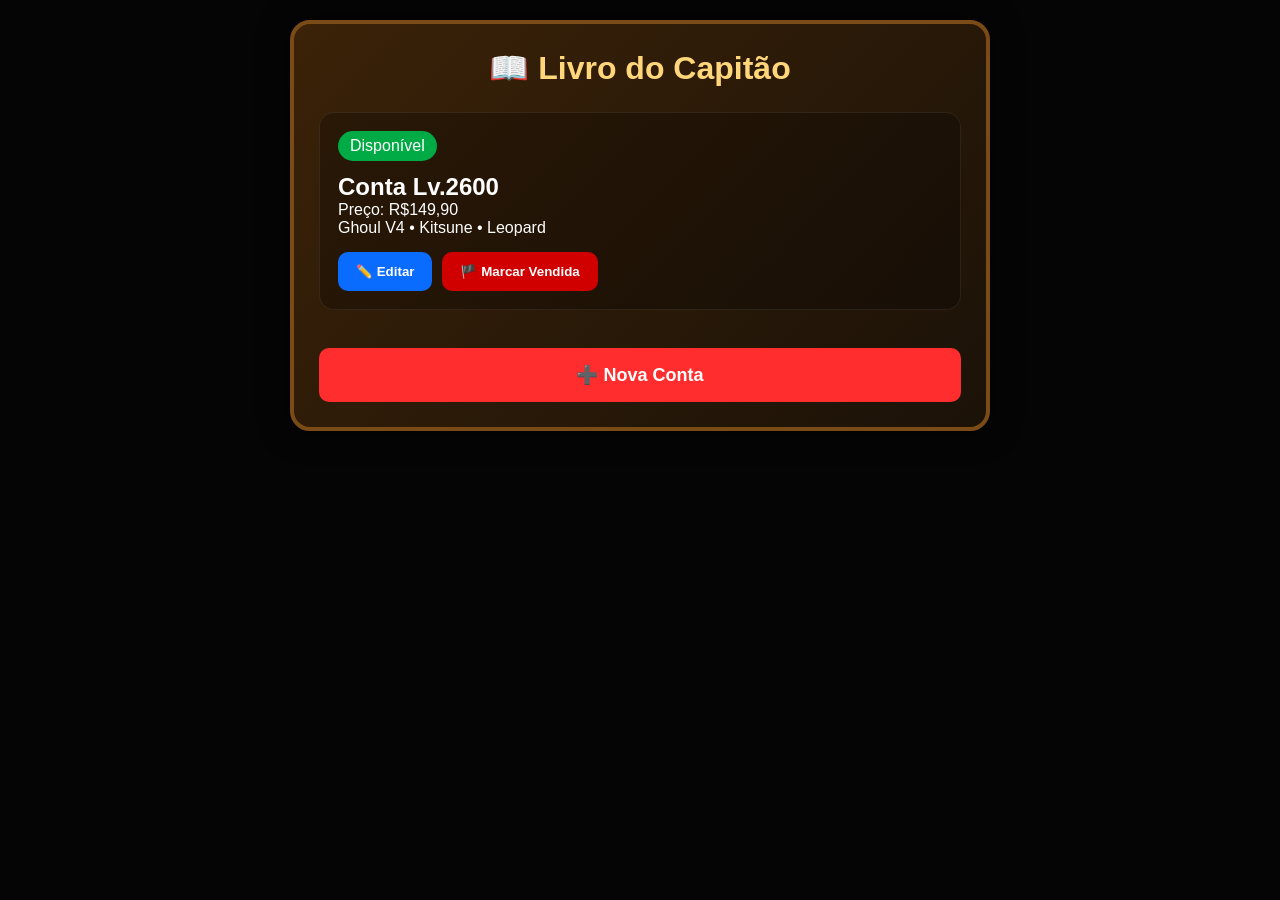
==== admin.html @ 83b6c4c4 "Create admin.html" ====
<!DOCTYPE html>
<html lang="pt-BR">
<head>
<meta charset="UTF-8">
<meta name="viewport" content="width=device-width, initial-scale=1.0">
<title>Livro do Capitão</title>

<link rel="stylesheet" href="css/style.css">

<style>

body{
background:#050505;
padding:20px;
}

.livro{

max-width:700px;
margin:auto;
background:linear-gradient(135deg,#3b2208,#1b1208);
border:4px solid #7a4b17;
border-radius:20px;
padding:25px;
box-shadow:0 0 30px rgba(0,0,0,.6);

}

h1{

text-align:center;
color:#ffd67a;
margin-bottom:25px;

}

.conta{

background:rgba(0,0,0,.25);
padding:18px;
border-radius:15px;
margin-bottom:18px;
border:1px solid rgba(255,255,255,.08);

}

.status{

display:inline-block;
padding:6px 12px;
border-radius:20px;
background:#00aa44;
margin-bottom:12px;

}

.botoes{

display:flex;
gap:10px;
margin-top:15px;
flex-wrap:wrap;

}

button{

padding:12px 18px;
border:none;
border-radius:10px;
color:white;
font-weight:bold;
cursor:pointer;

}

.editar{

background:#0a6cff;

}

.vendida{

background:#d10000;

}

.nova{

width:100%;
margin-top:20px;
background:#ff2d2d;
padding:16px;
font-size:18px;

}

</style>

</head>

<body>

<div class="livro">

<h1>📖 Livro do Capitão</h1>

<div class="conta">

<div class="status">Disponível</div>

<h2>Conta Lv.2600</h2>

<p>Preço: R$149,90</p>

<p>Ghoul V4 • Kitsune • Leopard</p>

<div class="botoes">

<button class="editar">
✏️ Editar
</button>

<button class="vendida">
🏴 Marcar Vendida
</button>

</div>

</div>

<button class="nova">
➕ Nova Conta
</button>

</div>

</body>
</html>
---- css/style.css ----
:root{
  --bg:#050505;
  --red:#d10000;
  --red2:#ff2d2d;
  --glass:rgba(0,0,0,.45);
}

*{
  margin:0;
  padding:0;
  box-sizing:border-box;
  font-family:Arial,sans-serif;
}

body{
  background:var(--bg);
  color:white;
}

.hero{
  position:relative;
  min-height:100vh;
  display:flex;
  justify-content:center;
  align-items:center;
  overflow:hidden;
}

.hero img{
  position:absolute;
  width:100%;
  height:100%;
  object-fit:cover;
  filter:brightness(.35);
}

.overlay{
  position:absolute;
  inset:0;
  background:linear-gradient(rgba(0,0,0,.25),rgba(0,0,0,.9));
}

.flash{
  position:absolute;
  inset:0;
  background:
  radial-gradient(circle at 20% 20%,rgba(255,0,0,.20),transparent 35%),
  radial-gradient(circle at 80% 40%,rgba(255,0,0,.15),transparent 30%);
  animation:pulse 2.5s infinite;
}

@keyframes pulse{
  50%{
    opacity:.4;
    transform:scale(1.05);
  }
}

.box{
  position:relative;
  z-index:2;
  width:92%;
  max-width:390px;
  background:var(--glass);
  backdrop-filter:blur(10px);
  border:1px solid rgba(255,0,0,.35);
  border-radius:24px;
  padding:30px;
  text-align:center;
}

.logo{
  font-size:45px;
  font-weight:bold;
  color:var(--red2);
  text-shadow:0 0 20px red;
  margin-bottom:12px;
}

.btn{
  display:block;
  padding:16px;
  margin:12px 0;
  border-radius:14px;
  text-decoration:none;
  color:white;
  font-size:20px;
  font-weight:bold;
}

.red{
  background:var(--red);
}

.out{
  border:2px solid var(--red2);
}

.out:hover{
  background:var(--red2);
}

.tesouros{
  margin-top:18px;
  color:#ffaaaa;
  animation:pisca 1.5s infinite;
}

@keyframes pisca{
  50%{
    opacity:.5;
  }
}
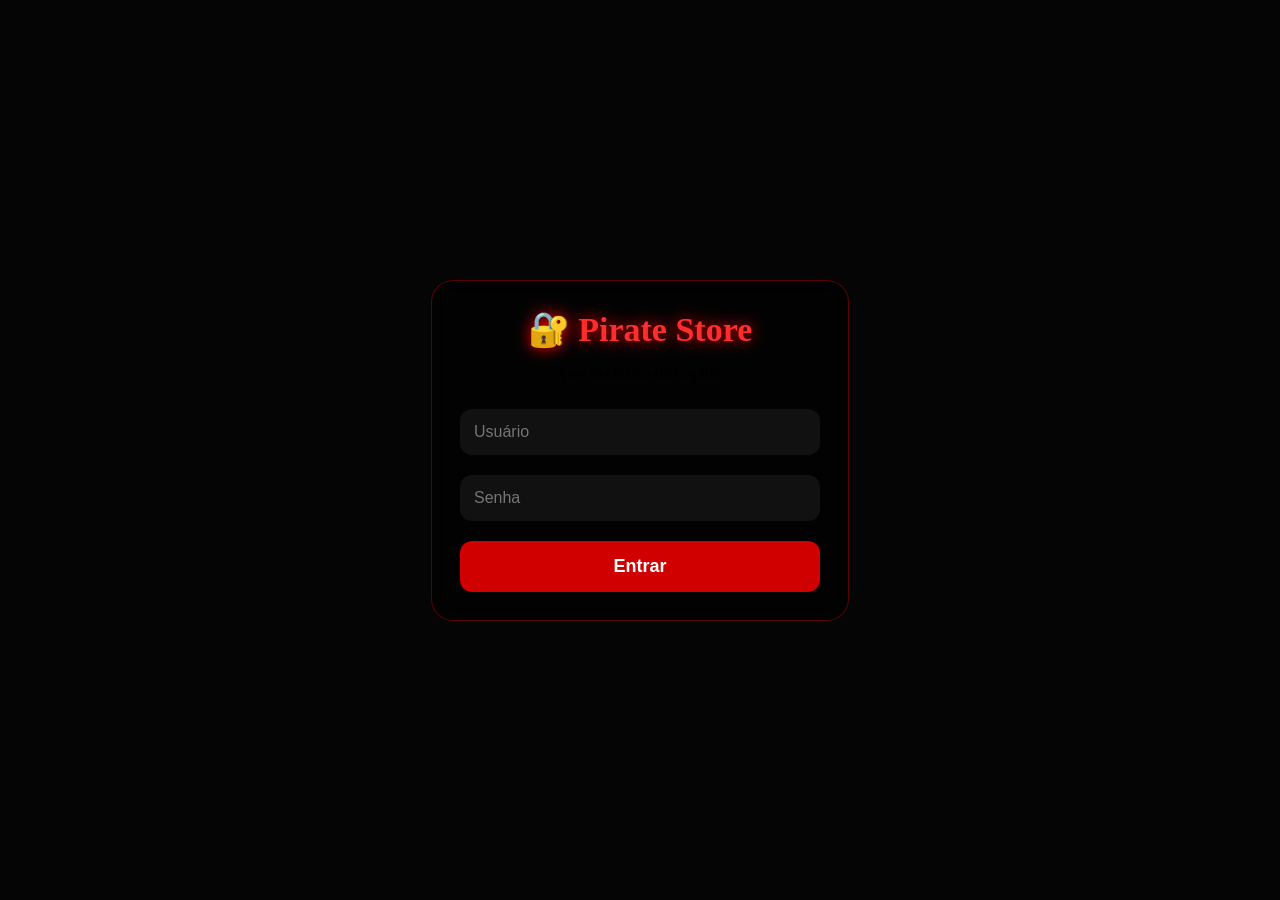
==== commit 5cdd15fe: "Update admin.html" ====
--- a/admin.html
+++ b/admin.html
@@ -29,112 +29,291 @@
 h1{
 
 text-align:center;
+<!DOCTYPE html>
+<html lang="pt-BR">
+<head>
+<meta charset="UTF-8">
+<meta name="viewport" content="width=device-width, initial-scale=1.0">
+<title>Livro do Capitão - Pirate Store</title>
+
+<link rel="stylesheet" href="css/style.css">
+
+<style>
+
+body{
+background:#050505;
+color:white;
+font-family:Arial,sans-serif;
+padding:18px;
+margin:0;
+}
+
+.livro{
+max-width:720px;
+margin:auto;
+background:linear-gradient(135deg,#3b2208,#1b1208);
+border:3px solid #8a5a22;
+border-radius:22px;
+padding:22px;
+box-shadow:0 0 35px rgba(0,0,0,.7);
+}
+
+.topo{
+display:flex;
+justify-content:space-between;
+align-items:center;
+margin-bottom:20px;
+}
+
+h1{
 color:#ffd67a;
-margin-bottom:25px;
-
-}
-
-.conta{
-
-background:rgba(0,0,0,.25);
+margin:0;
+}
+
+.sair{
+background:#5c0000;
+padding:10px 16px;
+border-radius:10px;
+color:white;
+text-decoration:none;
+font-weight:bold;
+}
+
+form{
+display:grid;
+gap:12px;
+margin-top:20px;
+}
+
+input,textarea{
+padding:14px;
+border:none;
+border-radius:12px;
+background:#111;
+color:white;
+font-size:15px;
+}
+
+button{
+padding:15px;
+border:none;
+border-radius:12px;
+background:#d10000;
+color:white;
+font-size:16px;
+font-weight:bold;
+cursor:pointer;
+}
+
+.lista{
+margin-top:30px;
+display:grid;
+gap:15px;
+}
+
+.card{
+background:#111;
 padding:18px;
-border-radius:15px;
-margin-bottom:18px;
-border:1px solid rgba(255,255,255,.08);
-
+border-radius:14px;
+border:1px solid #333;
 }
 
 .status{
-
 display:inline-block;
-padding:6px 12px;
+padding:5px 10px;
+background:#00aa44;
 border-radius:20px;
-background:#00aa44;
-margin-bottom:12px;
-
-}
-
-.botoes{
-
+font-size:12px;
+margin-bottom:10px;
+}
+
+.status.vendida{
+background:#a10000;
+}
+
+.acoes{
 display:flex;
-gap:10px;
+gap:8px;
 margin-top:15px;
 flex-wrap:wrap;
-
-}
-
-button{
-
-padding:12px 18px;
-border:none;
-border-radius:10px;
-color:white;
-font-weight:bold;
-cursor:pointer;
-
+}
+
+.acoes button{
+flex:1;
+padding:10px;
+font-size:13px;
+}
+
+.excluir{
+background:#5c0000;
 }
 
 .editar{
-
-background:#0a6cff;
-
-}
-
-.vendida{
-
-background:#d10000;
-
-}
-
-.nova{
-
-width:100%;
-margin-top:20px;
-background:#ff2d2d;
-padding:16px;
-font-size:18px;
-
+background:#0066cc;
 }
 
 </style>
-
 </head>
 
 <body>
 
+<script>
+if(sessionStorage.getItem("adminLogado")!=="sim"){
+window.location.href="login.html";
+}
+</script>
+
 <div class="livro">
 
+<div class="topo">
+
 <h1>📖 Livro do Capitão</h1>
 
-<div class="conta">
-
-<div class="status">Disponível</div>
-
-<h2>Conta Lv.2600</h2>
-
-<p>Preço: R$149,90</p>
-
-<p>Ghoul V4 • Kitsune • Leopard</p>
-
-<div class="botoes">
-
-<button class="editar">
+<a href="#" class="sair" onclick="logout()">Sair</a>
+
+</div>
+
+<form id="form">
+
+<input id="titulo" placeholder="Nome da conta" required>
+
+<input id="preco" placeholder="Preço (149,90)" required>
+
+<input id="nivel" placeholder="Nível">
+
+<input id="raca" placeholder="Raça">
+
+<input id="frutas" placeholder="Frutas">
+
+<button type="submit">
+➕ Adicionar Conta
+</button>
+
+</form>
+
+<div id="lista" class="lista"></div>
+
+</div>
+
+<script>
+
+let contas=[];
+
+const lista=document.getElementById("lista");
+const form=document.getElementById("form");
+
+form.onsubmit=(e)=>{
+
+e.preventDefault();
+
+contas.push({
+
+titulo:titulo.value,
+preco:preco.value,
+nivel:nivel.value,
+raca:raca.value,
+frutas:frutas.value,
+status:"Disponível"
+
+});
+
+render();
+
+form.reset();
+
+};
+
+function render(){
+
+lista.innerHTML="";
+
+contas.forEach((c,i)=>{
+
+lista.innerHTML+=`
+
+<div class="card">
+
+<div class="status ${c.status==="Vendida"?"vendida":""}">
+${c.status}
+</div>
+
+<h2>${c.titulo}</h2>
+
+<p><b>Nível:</b> ${c.nivel}</p>
+
+<p><b>Raça:</b> ${c.raca}</p>
+
+<p><b>Frutas:</b> ${c.frutas}</p>
+
+<h2 style="color:#ff2d2d;">R$ ${c.preco}</h2>
+
+<div class="acoes">
+
+<button onclick="vender(${i})">
+🏴 Vendida
+</button>
+
+<button class="editar" onclick="editar(${i})">
 ✏️ Editar
 </button>
 
-<button class="vendida">
-🏴 Marcar Vendida
+<button class="excluir" onclick="excluirConta(${i})">
+🗑 Excluir
 </button>
 
 </div>
 
 </div>
 
-<button class="nova">
-➕ Nova Conta
-</button>
-
-</div>
+`;
+
+});
+
+}
+
+function vender(i){
+
+contas[i].status="Vendida";
+
+render();
+
+}
+
+function editar(i){
+
+titulo.value=contas[i].titulo;
+preco.value=contas[i].preco;
+nivel.value=contas[i].nivel;
+raca.value=contas[i].raca;
+frutas.value=contas[i].frutas;
+
+contas.splice(i,1);
+
+render();
+
+}
+
+function excluirConta(i){
+
+if(confirm("Excluir esta conta?")){
+
+contas.splice(i,1);
+
+render();
+
+}
+
+}
+
+function logout(){
+
+sessionStorage.removeItem("adminLogado");
+
+window.location.href="index.html";
+
+}
+
+</script>
 
 </body>
 </html>
--- a/css/style.css
+++ b/css/style.css
@@ -1,113 +1,80 @@
 :root{
   --bg:#050505;
-  --red:#d10000;
-  --red2:#ff2d2d;
-  --glass:rgba(0,0,0,.45);
+/* ===== MENU LATERAL ===== */
+
+.menu{
+
+position:fixed;
+left:-280px;
+top:0;
+width:260px;
+height:100%;
+background:#0b0b0b;
+padding:25px;
+display:flex;
+flex-direction:column;
+gap:18px;
+transition:.35s;
+z-index:5000;
+border-right:2px solid #7a0000;
+
 }
 
-*{
-  margin:0;
-  padding:0;
-  box-sizing:border-box;
-  font-family:Arial,sans-serif;
+.menu.show{
+
+left:0;
+
 }
 
-body{
-  background:var(--bg);
-  color:white;
+.menu-header{
+
+display:flex;
+justify-content:space-between;
+align-items:center;
+font-size:22px;
+font-weight:bold;
+color:#ff2d2d;
+margin-bottom:20px;
+
 }
 
-.hero{
-  position:relative;
-  min-height:100vh;
-  display:flex;
-  justify-content:center;
-  align-items:center;
-  overflow:hidden;
+.menu a{
+
+text-decoration:none;
+color:white;
+padding:12px;
+border-radius:10px;
+transition:.25s;
+
 }
 
-.hero img{
-  position:absolute;
-  width:100%;
-  height:100%;
-  object-fit:cover;
-  filter:brightness(.35);
+.menu a:hover{
+
+background:#d10000;
+
 }
 
-.overlay{
-  position:absolute;
-  inset:0;
-  background:linear-gradient(rgba(0,0,0,.25),rgba(0,0,0,.9));
+.menu-btn{
+
+position:fixed;
+top:18px;
+left:18px;
+width:50px;
+height:50px;
+border:none;
+border-radius:12px;
+background:#d10000;
+color:white;
+font-size:24px;
+z-index:6000;
+
 }
 
-.flash{
-  position:absolute;
-  inset:0;
-  background:
-  radial-gradient(circle at 20% 20%,rgba(255,0,0,.20),transparent 35%),
-  radial-gradient(circle at 80% 40%,rgba(255,0,0,.15),transparent 30%);
-  animation:pulse 2.5s infinite;
+.menu-header button{
+
+background:none;
+border:none;
+color:white;
+font-size:20px;
+
 }
-
-@keyframes pulse{
-  50%{
-    opacity:.4;
-    transform:scale(1.05);
-  }
-}
-
-.box{
-  position:relative;
-  z-index:2;
-  width:92%;
-  max-width:390px;
-  background:var(--glass);
-  backdrop-filter:blur(10px);
-  border:1px solid rgba(255,0,0,.35);
-  border-radius:24px;
-  padding:30px;
-  text-align:center;
-}
-
-.logo{
-  font-size:45px;
-  font-weight:bold;
-  color:var(--red2);
-  text-shadow:0 0 20px red;
-  margin-bottom:12px;
-}
-
-.btn{
-  display:block;
-  padding:16px;
-  margin:12px 0;
-  border-radius:14px;
-  text-decoration:none;
-  color:white;
-  font-size:20px;
-  font-weight:bold;
-}
-
-.red{
-  background:var(--red);
-}
-
-.out{
-  border:2px solid var(--red2);
-}
-
-.out:hover{
-  background:var(--red2);
-}
-
-.tesouros{
-  margin-top:18px;
-  color:#ffaaaa;
-  animation:pisca 1.5s infinite;
-}
-
-@keyframes pisca{
-  50%{
-    opacity:.5;
-  }
-}
--- a/css/style.css
+++ b/css/style.css
@@ -1,113 +1,80 @@
 :root{
   --bg:#050505;
-  --red:#d10000;
-  --red2:#ff2d2d;
-  --glass:rgba(0,0,0,.45);
+/* ===== MENU LATERAL ===== */
+
+.menu{
+
+position:fixed;
+left:-280px;
+top:0;
+width:260px;
+height:100%;
+background:#0b0b0b;
+padding:25px;
+display:flex;
+flex-direction:column;
+gap:18px;
+transition:.35s;
+z-index:5000;
+border-right:2px solid #7a0000;
+
 }
 
-*{
-  margin:0;
-  padding:0;
-  box-sizing:border-box;
-  font-family:Arial,sans-serif;
+.menu.show{
+
+left:0;
+
 }
 
-body{
-  background:var(--bg);
-  color:white;
+.menu-header{
+
+display:flex;
+justify-content:space-between;
+align-items:center;
+font-size:22px;
+font-weight:bold;
+color:#ff2d2d;
+margin-bottom:20px;
+
 }
 
-.hero{
-  position:relative;
-  min-height:100vh;
-  display:flex;
-  justify-content:center;
-  align-items:center;
-  overflow:hidden;
+.menu a{
+
+text-decoration:none;
+color:white;
+padding:12px;
+border-radius:10px;
+transition:.25s;
+
 }
 
-.hero img{
-  position:absolute;
-  width:100%;
-  height:100%;
-  object-fit:cover;
-  filter:brightness(.35);
+.menu a:hover{
+
+background:#d10000;
+
 }
 
-.overlay{
-  position:absolute;
-  inset:0;
-  background:linear-gradient(rgba(0,0,0,.25),rgba(0,0,0,.9));
+.menu-btn{
+
+position:fixed;
+top:18px;
+left:18px;
+width:50px;
+height:50px;
+border:none;
+border-radius:12px;
+background:#d10000;
+color:white;
+font-size:24px;
+z-index:6000;
+
 }
 
-.flash{
-  position:absolute;
-  inset:0;
-  background:
-  radial-gradient(circle at 20% 20%,rgba(255,0,0,.20),transparent 35%),
-  radial-gradient(circle at 80% 40%,rgba(255,0,0,.15),transparent 30%);
-  animation:pulse 2.5s infinite;
+.menu-header button{
+
+background:none;
+border:none;
+color:white;
+font-size:20px;
+
 }
-
-@keyframes pulse{
-  50%{
-    opacity:.4;
-    transform:scale(1.05);
-  }
-}
-
-.box{
-  position:relative;
-  z-index:2;
-  width:92%;
-  max-width:390px;
-  background:var(--glass);
-  backdrop-filter:blur(10px);
-  border:1px solid rgba(255,0,0,.35);
-  border-radius:24px;
-  padding:30px;
-  text-align:center;
-}
-
-.logo{
-  font-size:45px;
-  font-weight:bold;
-  color:var(--red2);
-  text-shadow:0 0 20px red;
-  margin-bottom:12px;
-}
-
-.btn{
-  display:block;
-  padding:16px;
-  margin:12px 0;
-  border-radius:14px;
-  text-decoration:none;
-  color:white;
-  font-size:20px;
-  font-weight:bold;
-}
-
-.red{
-  background:var(--red);
-}
-
-.out{
-  border:2px solid var(--red2);
-}
-
-.out:hover{
-  background:var(--red2);
-}
-
-.tesouros{
-  margin-top:18px;
-  color:#ffaaaa;
-  animation:pisca 1.5s infinite;
-}
-
-@keyframes pisca{
-  50%{
-    opacity:.5;
-  }
-}
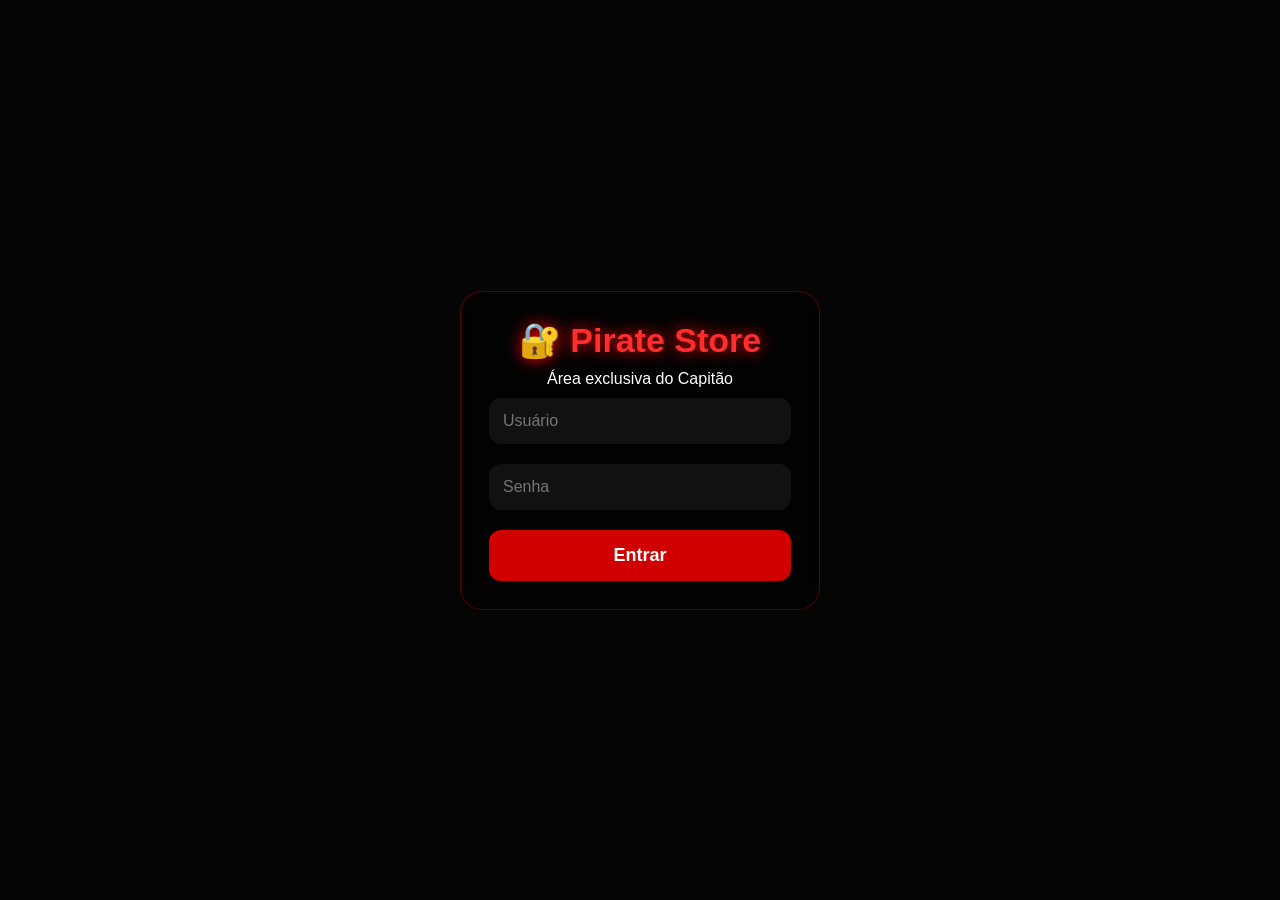
==== commit 5a09e820: "Update admin.html" ====
--- a/admin.html
+++ b/admin.html
@@ -2,157 +2,50 @@
 <html lang="pt-BR">
 <head>
 <meta charset="UTF-8">
-<meta name="viewport" content="width=device-width, initial-scale=1.0">
+<meta name="viewport" content="width=device-width,initial-scale=1.0">
 <title>Livro do Capitão</title>
 
 <link rel="stylesheet" href="css/style.css">
 
 <style>
-
 body{
 background:#050505;
 padding:20px;
+color:white;
+font-family:Arial,sans-serif;
 }
 
 .livro{
-
 max-width:700px;
-margin:auto;
-background:linear-gradient(135deg,#3b2208,#1b1208);
-border:4px solid #7a4b17;
-border-radius:20px;
-padding:25px;
-box-shadow:0 0 30px rgba(0,0,0,.6);
-
-}
-
-h1{
-
-text-align:center;
-<!DOCTYPE html>
-<html lang="pt-BR">
-<head>
-<meta charset="UTF-8">
-<meta name="viewport" content="width=device-width, initial-scale=1.0">
-<title>Livro do Capitão - Pirate Store</title>
-
-<link rel="stylesheet" href="css/style.css">
-
-<style>
-
-body{
-background:#050505;
-color:white;
-font-family:Arial,sans-serif;
-padding:18px;
-margin:0;
-}
-
-.livro{
-max-width:720px;
 margin:auto;
 background:linear-gradient(135deg,#3b2208,#1b1208);
 border:3px solid #8a5a22;
 border-radius:22px;
 padding:22px;
-box-shadow:0 0 35px rgba(0,0,0,.7);
 }
 
-.topo{
-display:flex;
-justify-content:space-between;
-align-items:center;
-margin-bottom:20px;
-}
-
-h1{
-color:#ffd67a;
-margin:0;
-}
-
-.sair{
-background:#5c0000;
-padding:10px 16px;
-border-radius:10px;
+input{
+width:100%;
+padding:14px;
+margin:8px 0;
+background:#111;
 color:white;
-text-decoration:none;
-font-weight:bold;
-}
-
-form{
-display:grid;
-gap:12px;
-margin-top:20px;
-}
-
-input,textarea{
-padding:14px;
 border:none;
 border-radius:12px;
-background:#111;
-color:white;
-font-size:15px;
+box-sizing:border-box;
 }
 
 button{
-padding:15px;
+padding:14px;
+width:100%;
+background:#d10000;
 border:none;
+color:white;
 border-radius:12px;
-background:#d10000;
-color:white;
-font-size:16px;
-font-weight:bold;
-cursor:pointer;
+margin-top:10px;
 }
+</style>
 
-.lista{
-margin-top:30px;
-display:grid;
-gap:15px;
-}
-
-.card{
-background:#111;
-padding:18px;
-border-radius:14px;
-border:1px solid #333;
-}
-
-.status{
-display:inline-block;
-padding:5px 10px;
-background:#00aa44;
-border-radius:20px;
-font-size:12px;
-margin-bottom:10px;
-}
-
-.status.vendida{
-background:#a10000;
-}
-
-.acoes{
-display:flex;
-gap:8px;
-margin-top:15px;
-flex-wrap:wrap;
-}
-
-.acoes button{
-flex:1;
-padding:10px;
-font-size:13px;
-}
-
-.excluir{
-background:#5c0000;
-}
-
-.editar{
-background:#0066cc;
-}
-
-</style>
 </head>
 
 <body>
@@ -165,154 +58,31 @@
 
 <div class="livro">
 
-<div class="topo">
+<h1 style="color:#ffd67a;">📖 Livro do Capitão</h1>
 
-<h1>📖 Livro do Capitão</h1>
+<input placeholder="Nome da conta">
 
-<a href="#" class="sair" onclick="logout()">Sair</a>
+<input placeholder="Preço">
 
-</div>
+<input placeholder="Nível">
 
-<form id="form">
+<input placeholder="Raça">
 
-<input id="titulo" placeholder="Nome da conta" required>
+<input placeholder="Frutas">
 
-<input id="preco" placeholder="Preço (149,90)" required>
+<button>➕ Adicionar Conta</button>
 
-<input id="nivel" placeholder="Nível">
-
-<input id="raca" placeholder="Raça">
-
-<input id="frutas" placeholder="Frutas">
-
-<button type="submit">
-➕ Adicionar Conta
+<button onclick="logout()" style="background:#5c0000;">
+Sair
 </button>
-
-</form>
-
-<div id="lista" class="lista"></div>
 
 </div>
 
 <script>
-
-let contas=[];
-
-const lista=document.getElementById("lista");
-const form=document.getElementById("form");
-
-form.onsubmit=(e)=>{
-
-e.preventDefault();
-
-contas.push({
-
-titulo:titulo.value,
-preco:preco.value,
-nivel:nivel.value,
-raca:raca.value,
-frutas:frutas.value,
-status:"Disponível"
-
-});
-
-render();
-
-form.reset();
-
-};
-
-function render(){
-
-lista.innerHTML="";
-
-contas.forEach((c,i)=>{
-
-lista.innerHTML+=`
-
-<div class="card">
-
-<div class="status ${c.status==="Vendida"?"vendida":""}">
-${c.status}
-</div>
-
-<h2>${c.titulo}</h2>
-
-<p><b>Nível:</b> ${c.nivel}</p>
-
-<p><b>Raça:</b> ${c.raca}</p>
-
-<p><b>Frutas:</b> ${c.frutas}</p>
-
-<h2 style="color:#ff2d2d;">R$ ${c.preco}</h2>
-
-<div class="acoes">
-
-<button onclick="vender(${i})">
-🏴 Vendida
-</button>
-
-<button class="editar" onclick="editar(${i})">
-✏️ Editar
-</button>
-
-<button class="excluir" onclick="excluirConta(${i})">
-🗑 Excluir
-</button>
-
-</div>
-
-</div>
-
-`;
-
-});
-
+function logout(){
+sessionStorage.removeItem("adminLogado");
+window.location.href="index.html";
 }
-
-function vender(i){
-
-contas[i].status="Vendida";
-
-render();
-
-}
-
-function editar(i){
-
-titulo.value=contas[i].titulo;
-preco.value=contas[i].preco;
-nivel.value=contas[i].nivel;
-raca.value=contas[i].raca;
-frutas.value=contas[i].frutas;
-
-contas.splice(i,1);
-
-render();
-
-}
-
-function excluirConta(i){
-
-if(confirm("Excluir esta conta?")){
-
-contas.splice(i,1);
-
-render();
-
-}
-
-}
-
-function logout(){
-
-sessionStorage.removeItem("adminLogado");
-
-window.location.href="index.html";
-
-}
-
 </script>
 
 </body>
--- a/css/style.css
+++ b/css/style.css
@@ -1,9 +1,155 @@
 :root{
-  --bg:#050505;
-/* ===== MENU LATERAL ===== */
+--red:#d10000;
+--red2:#ff2d2d;
+--bg:#050505;
+}
+
+*{
+margin:0;
+padding:0;
+box-sizing:border-box;
+font-family:Arial,sans-serif;
+}
+
+body{
+background:var(--bg);
+color:white;
+overflow-x:hidden;
+}
+
+/* HERO */
+
+.hero{
+position:relative;
+min-height:100vh;
+display:flex;
+justify-content:center;
+align-items:center;
+overflow:hidden;
+}
+
+.bg{
+position:absolute;
+inset:0;
+background:
+linear-gradient(rgba(0,0,0,.35),rgba(0,0,0,.88)),
+url("../assets/luffy-bg.webp");
+background-size:cover;
+background-position:center;
+filter:brightness(.55);
+}
+
+/* CHUVA */
+
+.rain{
+position:absolute;
+inset:0;
+pointer-events:none;
+overflow:hidden;
+}
+
+.drop{
+position:absolute;
+top:-20px;
+width:2px;
+height:20px;
+background:rgba(255,70,70,.8);
+animation:rain linear infinite;
+}
+
+@keyframes rain{
+100%{
+transform:translateY(110vh);
+}
+}
+
+/* BRASAS */
+
+.embers{
+position:absolute;
+inset:0;
+overflow:hidden;
+}
+
+.embers span{
+position:absolute;
+bottom:-20px;
+width:6px;
+height:6px;
+background:#ff4d00;
+border-radius:50%;
+animation:subir linear infinite;
+}
+
+@keyframes subir{
+100%{
+transform:translateY(-110vh);
+opacity:0;
+}
+}
+
+/* RELÂMPAGO */
+
+.flash{
+position:absolute;
+inset:0;
+background:
+radial-gradient(circle at 20% 20%,rgba(255,0,0,.25),transparent 35%),
+radial-gradient(circle at 80% 35%,rgba(255,0,0,.18),transparent 30%);
+animation:raio 2.5s infinite;
+}
+
+@keyframes raio{
+50%{opacity:.35;}
+}
+
+/* CARD */
+
+.box{
+position:relative;
+z-index:5;
+width:90%;
+max-width:390px;
+padding:30px;
+background:rgba(0,0,0,.42);
+backdrop-filter:blur(10px);
+border-radius:24px;
+border:1px solid rgba(255,0,0,.35);
+text-align:center;
+}
+
+.logo{
+font-size:42px;
+font-weight:bold;
+color:#ff2d2d;
+text-shadow:0 0 20px red;
+animation:glow 2s infinite alternate;
+}
+
+@keyframes glow{
+to{text-shadow:0 0 35px red;}
+}
+
+.btn{
+display:block;
+padding:16px;
+margin:12px 0;
+border-radius:14px;
+text-decoration:none;
+color:white;
+font-weight:bold;
+}
+
+.red{background:#d10000;}
+.out{border:2px solid #ff2d2d;}
+
+.btn:hover{
+transform:scale(1.03);
+}
+
+/* MENU */
 
 .menu{
-
 position:fixed;
 left:-280px;
 top:0;
@@ -15,66 +161,111 @@
 flex-direction:column;
 gap:18px;
 transition:.35s;
-z-index:5000;
+z-index:6000;
 border-right:2px solid #7a0000;
-
-}
-
-.menu.show{
-
-left:0;
-
-}
+}
+
+.menu.show{left:0;}
 
 .menu-header{
-
 display:flex;
 justify-content:space-between;
 align-items:center;
 font-size:22px;
-font-weight:bold;
 color:#ff2d2d;
 margin-bottom:20px;
-
 }
 
 .menu a{
-
 text-decoration:none;
 color:white;
 padding:12px;
 border-radius:10px;
-transition:.25s;
-
 }
 
 .menu a:hover{
-
 background:#d10000;
-
 }
 
 .menu-btn{
-
-position:fixed;
-top:18px;
-left:18px;
+position:fixed;
+top:15px;
+left:15px;
 width:50px;
 height:50px;
+background:#d10000;
 border:none;
+color:white;
+font-size:24px;
 border-radius:12px;
-background:#d10000;
-color:white;
-font-size:24px;
-z-index:6000;
-
-}
-
-.menu-header button{
-
-background:none;
-border:none;
-color:white;
-font-size:20px;
-
-}
+z-index:7000;
+cursor:pointer;
+}
+
+.topbar{
+position:fixed;
+top:0;
+left:0;
+right:0;
+height:60px;
+display:flex;
+justify-content:center;
+align-items:center;
+background:rgba(0,0,0,.35);
+backdrop-filter:blur(8px);
+z-index:5000;
+}
+
+.topbar span{
+color:#ff2d2d;
+font-weight:bold;
+letter-spacing:2px;
+}
+
+/* BANNER */
+
+.banner{
+position:absolute;
+top:80px;
+left:50%;
+transform:translateX(-50%);
+width:92%;
+max-width:500px;
+height:120px;
+border-radius:20px;
+overflow:hidden;
+z-index:5;
+background:rgba(0,0,0,.45);
+backdrop-filter:blur(8px);
+border:1px solid rgba(255,0,0,.35);
+}
+
+.slide{
+position:absolute;
+inset:0;
+display:flex;
+flex-direction:column;
+justify-content:center;
+align-items:center;
+opacity:0;
+transition:.8s;
+padding:20px;
+text-align:center;
+}
+
+.slide.active{opacity:1;}
+
+.slide h2{
+color:#ff2d2d;
+}
+
+/* BÚSSOLA */
+
+.compass{
+position:fixed;
+bottom:18px;
+left:18px;
+font-size:34px;
+cursor:pointer;
+z-index:100;
+}
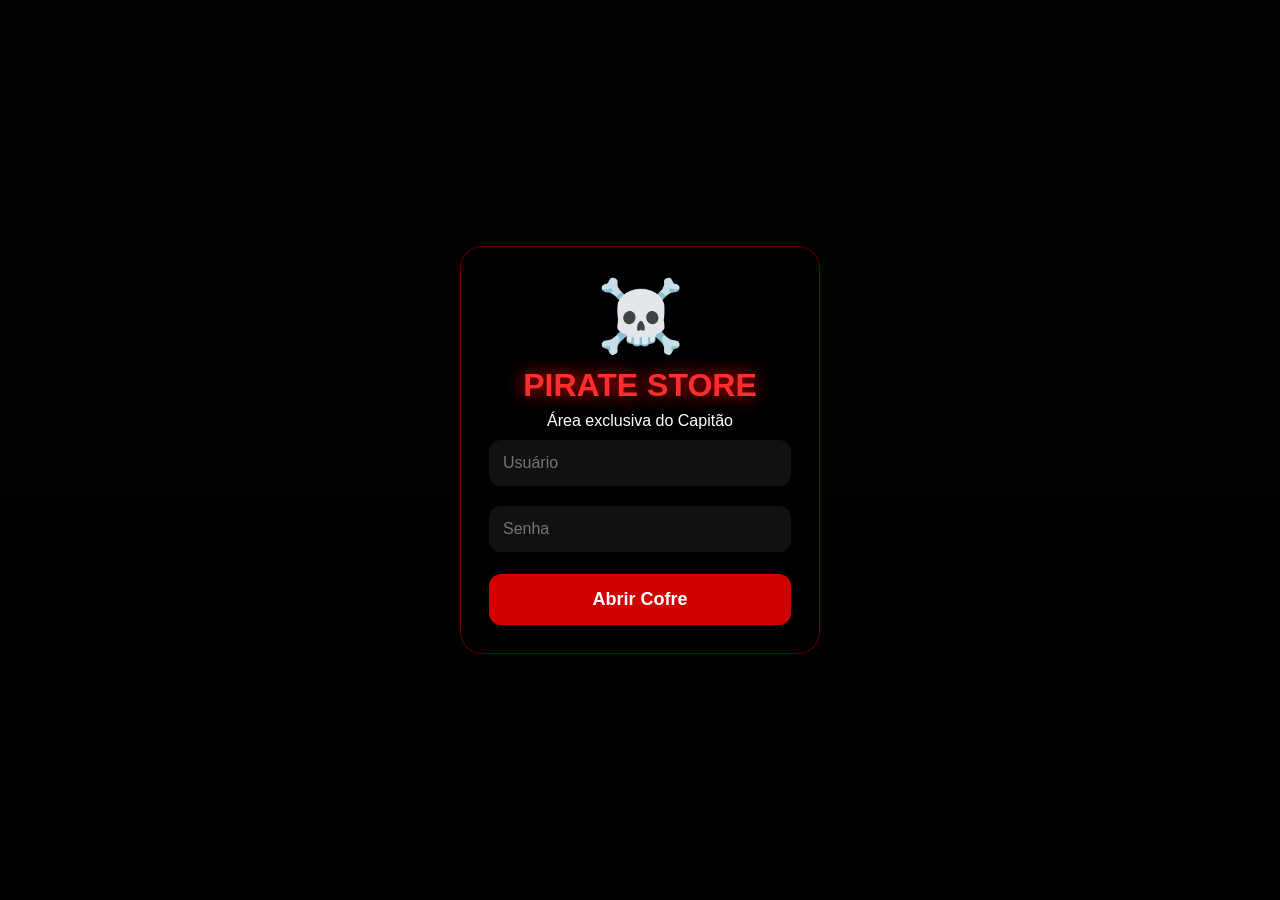
==== commit 6b467b1d: "Update admin.html" ====
--- a/admin.html
+++ b/admin.html
@@ -86,4 +86,9 @@
 </script>
 
 </body>
+  <script>
+if(sessionStorage.getItem("adminLogado")!=="sim"){
+window.location.href="login.html";
+}
+  </script>
 </html>
